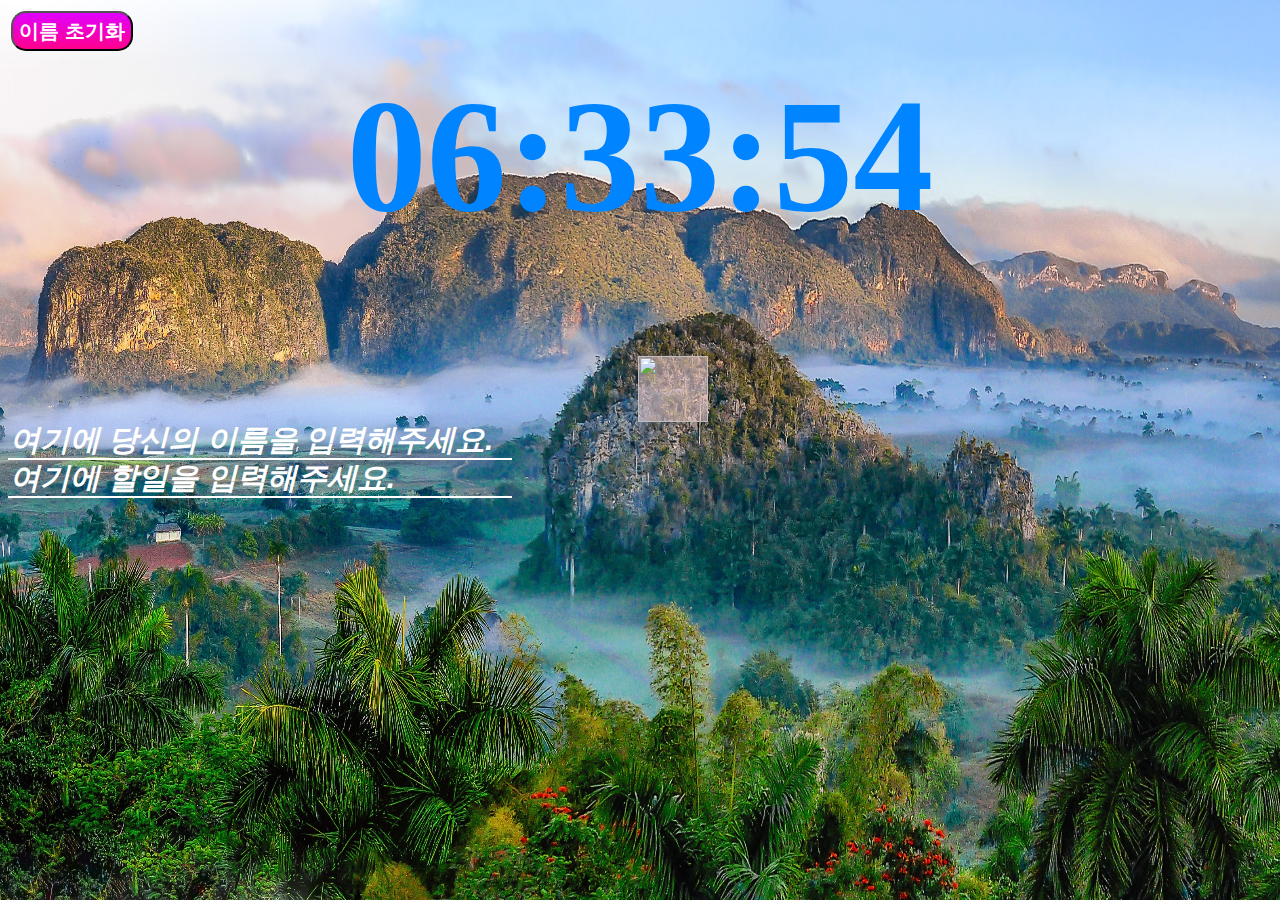
==== index.html @ 695aff6f "github_momentum_fix" ====
<!DOCTYPE html>
<html>
  <head>
    <title>Something</title>
    <meta charset="utf-8" />
    <link rel="stylesheet" href="index.css" />
  </head>
  <body>
    <button class="initButton">이름 초기화</button>
    <div class="js-clock">
      <h1 class="js-title font-Clock"></h1>
    </div>
    <div class="weather-outline">
      <div class="weather-text"> 
        <span class="js-weather font-weather"></span>
      </div>
      <div class="weather-icon">
        <img src="" class="weather-img"></img>
      </div>
    </div>

    <form class="js-form">
      <input
        class="font-Input"
        type="text"
        placeholder="여기에 당신의 이름을 입력해주세요."
      />
    </form>
    <h4 class="js-greetings greetings font-greeting"></h4>
    <form class="js-toDoForm">
      <input
        class="font-Input"
        type="text"
        placeholder="여기에 할일을 입력해주세요."
      />
    </form>
    <ul class="js-toDoList font-toDoList"></ul>
    <script src="clock.js"></script>
    <script src="greeting.js"></script>
    <script src="todo.js"></script>
    <script src="bg.js"></script>
    <script src="weather.js"></script>
  </body>
</html>
---- index.css ----
body {
  background-color: rgb(48, 62, 84);
}

.initButton {
  background: linear-gradient(to bottom, rgb(225, 0, 255), rgb(255, 0, 140));
  font-weight: 800;
  color: white;
  font-size: 20px;
  margin: 3px;
  height: 40px;
  border-radius: 15px;
}

input::placeholder {
  color: white;
  font-style: italic;
}

.clicked {
  color: #7f8c8d;
}

.js-form,
.greetings {
  display: none;
}

.showing {
  display: block;
}

@keyframes fadeIn {
  from {
    opacity: 0;
  }
  to {
    opacity: 1;
  }
}

.bgImage {
  position: absolute;
  top: 0;
  left: 0;
  width: 100%;
  height: 100%;
  z-index: -1;
  animation: fadeIn 0.5s linear;
}

.js-title {
  margin-top: 10px;
  display: flex;
  justify-content: center;
}

.font-Clock {
  font-size: 120pt;
  color: rgb(0, 132, 255);
}

.font-Input {
  width: 500px;
  color: white;
  font-size: 30px;
  font-weight: 700;
  background: transparent;
  border: none;
  border-bottom: 2px solid rgba(255, 255, 255, 2);
  transition: border-color 0.3s ease-in-out;
}

.font-greeting {
  font-size: 50px;
  color: white;
  font-style: italic;
}

.font-toDoList {
  font-size: 20px;
  color: white;
  font-style: italic;
}

.font-weather {
  font-size: 50px;
  color: rgb(0, 0, 0);
  display: flex;
  justify-content: center;
  font-weight: 700;
  margin-left: 630px;
  background-color: rgba(255, 220, 220, 0.501);
}

.weather-img {
  display: flex;
  justify-content: center;
  width: 70px;
  height: 66px;
  background-color: rgba(255, 220, 220, 0.501);
}

.weather-outline {
  display: inline-flex;
  justify-content: center;
  align-items: center;
}
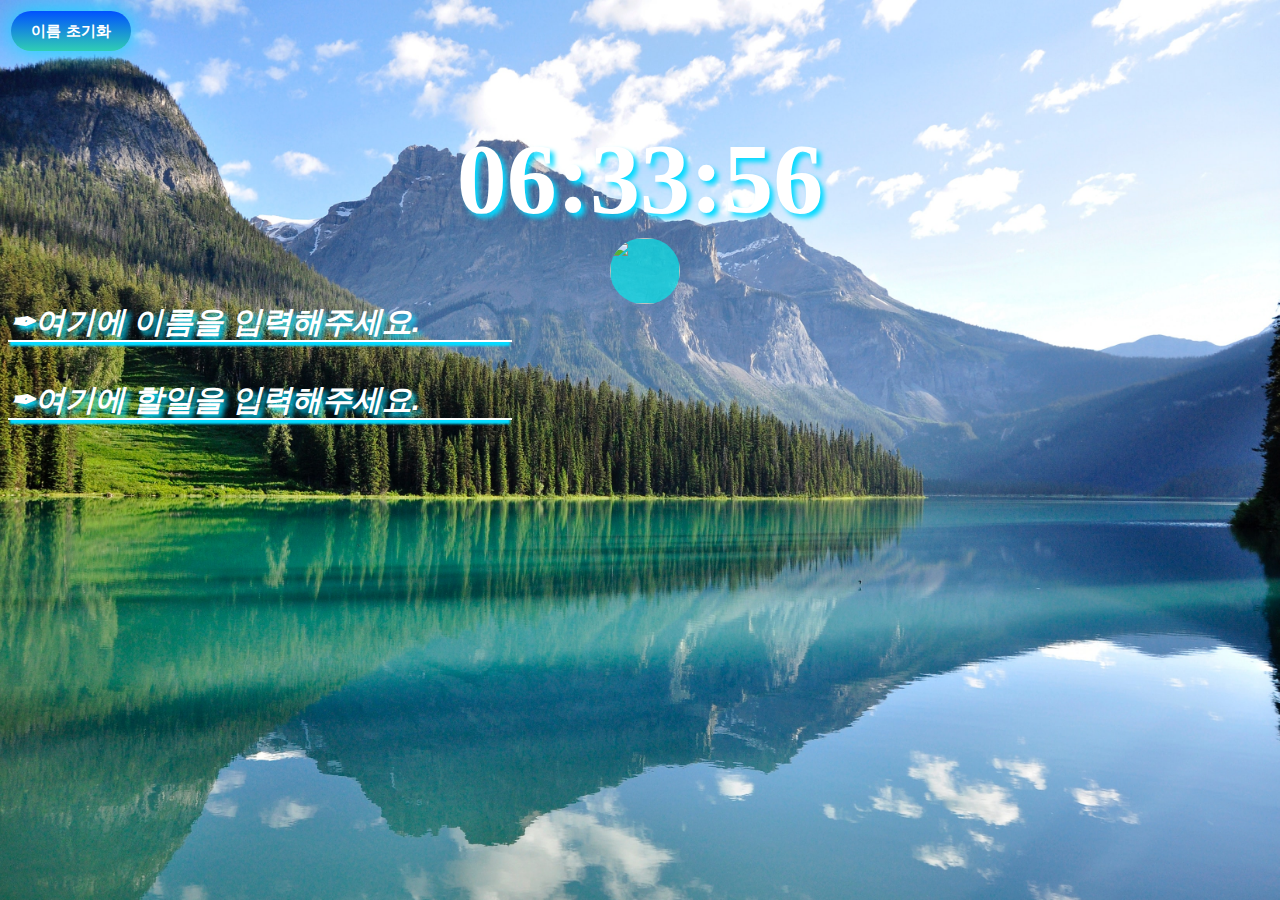
==== commit fc4787a3: "gh-pages_fix" ====
--- a/index.html
+++ b/index.html
@@ -7,23 +7,28 @@
   </head>
   <body>
     <button class="initButton">이름 초기화</button>
-    <div class="js-clock">
-      <h1 class="js-title font-Clock"></h1>
-    </div>
-    <div class="weather-outline">
-      <div class="weather-text"> 
-        <span class="js-weather font-weather"></span>
-      </div>
-      <div class="weather-icon">
-        <img src="" class="weather-img"></img>
+    <div class="js-Info">
+      <div>
+        <div class="js-Clock-Outline">
+          <h1 class="js-Clock"></h1>
+        </div>
+        <div class="weather-outline">
+          <div class="weather-text"> 
+            <span class="js-weather font-weather"></span>
+          </div>
+          <div class="weather-icon">
+            <img src="" class="weather-img"></img>
+          </div>
+        </div> 
       </div>
     </div>
-
     <form class="js-form">
       <input
         class="font-Input"
         type="text"
-        placeholder="여기에 당신의 이름을 입력해주세요."
+        placeholder="✒여기에 이름을 입력해주세요."
+        onfocus="this.placeholder = ''"
+        onblur="this.placeholder = '✒여기에 이름을 입력해주세요.'"
       />
     </form>
     <h4 class="js-greetings greetings font-greeting"></h4>
@@ -31,7 +36,9 @@
       <input
         class="font-Input"
         type="text"
-        placeholder="여기에 할일을 입력해주세요."
+        placeholder="✒여기에 할일을 입력해주세요."
+        onfocus="this.placeholder = ''"
+        onblur="this.placeholder ='✒여기에 할일을 입력해주세요.'"
       />
     </form>
     <ul class="js-toDoList font-toDoList"></ul>
--- a/index.css
+++ b/index.css
@@ -2,14 +2,25 @@
   background-color: rgb(48, 62, 84);
 }
 
+*:focus {
+  outline: none;
+}
+
 .initButton {
-  background: linear-gradient(to bottom, rgb(225, 0, 255), rgb(255, 0, 140));
+  background: linear-gradient(to bottom, rgb(0, 81, 255), rgb(48, 206, 180));
   font-weight: 800;
   color: white;
-  font-size: 20px;
+  font-size: 15px;
   margin: 3px;
   height: 40px;
-  border-radius: 15px;
+  border-radius: 35px;
+  box-shadow: 0 0 25px rgb(5, 218, 255);
+  width: 120px;
+  border: none;
+}
+
+.initButton:hover {
+  transform: scale(1.1, 1.1);
 }
 
 input::placeholder {
@@ -24,6 +35,7 @@
 .js-form,
 .greetings {
   display: none;
+  margin-bottom: 40px;
 }
 
 .showing {
@@ -46,51 +58,57 @@
   width: 100%;
   height: 100%;
   z-index: -1;
-  animation: fadeIn 0.5s linear;
+  animation: fadeIn 1s linear;
 }
 
-.js-title {
-  margin-top: 10px;
+.js-Info {
+  margin-top: 0px;
   display: flex;
   justify-content: center;
 }
 
-.font-Clock {
-  font-size: 120pt;
-  color: rgb(0, 132, 255);
+.js-Clock {
+  font-size: 100px;
+  height: 50px;
+  text-shadow: 4px 4px 5px rgb(5, 218, 255);
+  color: rgb(255, 255, 255);
 }
 
 .font-Input {
   width: 500px;
-  color: white;
+  color: rgb(255, 255, 255);
   font-size: 30px;
   font-weight: 700;
   background: transparent;
   border: none;
   border-bottom: 2px solid rgba(255, 255, 255, 2);
-  transition: border-color 0.3s ease-in-out;
+  box-shadow: 0 6px 2px -2px rgb(5, 218, 255);
+  text-shadow: 4px 4px 5px rgb(5, 218, 255);
 }
 
 .font-greeting {
   font-size: 50px;
   color: white;
+  text-shadow: 4px 4px 5px rgb(5, 218, 255);
   font-style: italic;
 }
 
 .font-toDoList {
-  font-size: 20px;
+  font-size: 30px;
+  font-weight: bold;
   color: white;
   font-style: italic;
+  text-shadow: 4px 4px 5px rgb(5, 218, 255);
 }
 
 .font-weather {
   font-size: 50px;
-  color: rgb(0, 0, 0);
+  color: rgb(255, 255, 254);
   display: flex;
   justify-content: center;
   font-weight: 700;
-  margin-left: 630px;
-  background-color: rgba(255, 220, 220, 0.501);
+  text-shadow: 4px 4px 5px rgb(5, 218, 255);
+  margin-bottom: 30px;
 }
 
 .weather-img {
@@ -98,11 +116,17 @@
   justify-content: center;
   width: 70px;
   height: 66px;
-  background-color: rgba(255, 220, 220, 0.501);
+  background-color: rgba(3, 240, 240, 0.637);
+  border-radius: 40px;
+  margin-left: 10px;
 }
 
 .weather-outline {
-  display: inline-flex;
+  display: flex;
   justify-content: center;
-  align-items: center;
 }
+
+.js-Clock-Outline {
+  display: flex;
+  justify-content: center;
+}
